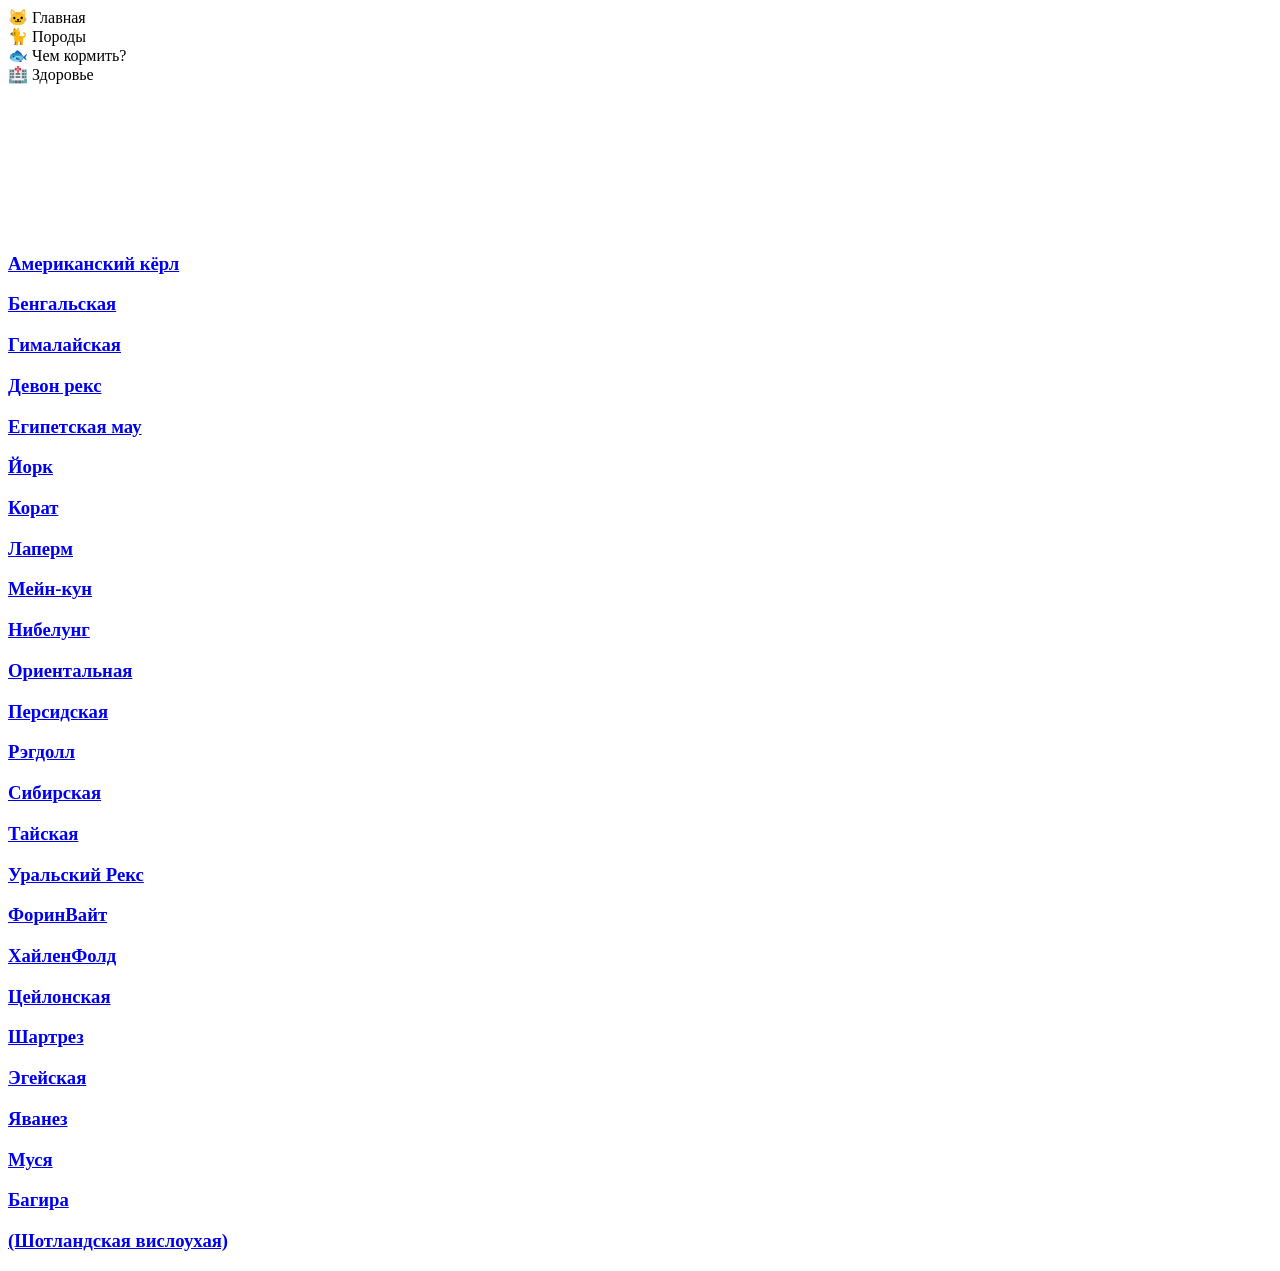
==== сайтики/Породы.html @ f669c14b "Add files via upload" ====
<html>
<head>
    <link rel="stylesheet" href="../стили/poroda.css">
</head>
<body>

    <div class="menu">

        <div class="button" onclick="window.location.href='../index.html';">
            🐱 Главная
        </div>

        <div class="button">
            🐈 Породы
        </div>

        <div class="button" onclick="window.location.href='Питание.html';">
            🐟 Чем кормить?
        </div>

        <div class="button" onclick="window.location.href='Здоровье.html';">
            🏥 Здоровье
        </div>
    </div>

    <div class="video-background">
        <video autoplay muted loop id="myVideo">
            <source src="../Background2.mp4" type="video/mp4">
        </video>
    </div>

    <div class="container">
        
        <div class="box а">
            <a href="../коты/amerikansky-kyorl.html">
            <div class="box-content">
                <h3>Американский кёрл</h3>
            </div>
            </a>
        </div>

        <div class="box б">
            <a href="../коты/bengalskaya.html">
            <div class="box-content">
                <h3>Бенгальская</h3>
            </div>
            </a>
        </div>

        <div class="box г">
            <a href="../коты/gimalayskaya.html">
            <div class="box-content">
                <h3>Гималайская</h3>
            </div>
            </a>
        </div>

        <div class="box д">
            <a href="../коты/devon-reks.html">
            <div class="box-content">
                <h3>Девон рекс</h3>
            </div>
            </a>
        </div>

        <div class="box е">
            <a href="../коты/egipetskaya-mau.html">
            <div class="box-content">
                <h3>Египетская мау</h3>
            </div>
            </a>
        </div>

        <div class="box й">
            <a href="../коты/york.html">
            <div class="box-content">
                <h3>Йорк</h3>
            </div>
            </a>
        </div>

        <div class="box к">
            <a href="../коты/korat.html">
            <div class="box-content">
                <h3>Корат</h3>
            </div>
            </a>
        </div>

        <div class="box л">
            <a href="../коты/laperm.html">
            <div class="box-content">
                <h3>Лаперм</h3>
            </div>
            </a>
        </div>

        <div class="box м">
            <a href="../коты/maine-kun.html">
            <div class="box-content">
                <h3>Мейн-кун</h3>
            </div>
            </a>
        </div>

        <div class="box н">
            <a href="../коты/nibelung.html">
            <div class="box-content">
                <h3>Нибелунг</h3>
            </div>
            </a>
        </div>
        
        <div class="box о">
            <a href="../коты/orientalnaya.html">
            <div class="box-content">
                <h3>Ориентальная</h3>
            </div>
            </a>
        </div>

        <div class="box п">
            <a href="../коты/persidskaya.html">
            <div class="box-content">
                <h3>Персидская</h3>
            </div>
            </a>
        </div>

        <div class="box р">
            <a href="../коты/regdoll.html">
            <div class="box-content">
                <h3>Рэгдолл</h3>
            </div>
            </a>
        </div>

        <div class="box с">
            <a href="../коты/sibirskaya.html">
            <div class="box-content">
                <h3>Сибирская</h3>
            </div>
            </a>
        </div>

        <div class="box т">
            <a href="../коты/thayskaya.html">
            <div class="box-content">
                <h3>Тайская</h3>
            </div>
            </a>
        </div>

        <div class="box у">
            <a href="../коты/uralsky-reks.html">
            <div class="box-content">
                <h3>Уральский Рекс</h3>
            </div>
            </a>
        </div>

        <div class="box ф">
            <a href="../коты/forin-vayt.html">
            <div class="box-content">
                <h3>ФоринВайт</h3>
            </div>
            </a>
        </div>

        <div class="box х">
            <a href="../коты/hayland-fold.html">
            <div class="box-content">
                <h3>ХайленФолд</h3>
            </div>
            </a>
        </div>

        <div class="box ц">
            <a href="../коты/ceylonskaya.html">
            <div class="box-content">
                <h3>Цейлонская</h3>
            </div>
            </a>
        </div>

        <div class="box ш">
            <a href="../коты/shartrez.html">
            <div class="box-content">
                <h3>Шартрез</h3>
            </div>
            </a>
        </div>

        <div class="box э">
            <a href="../коты/egeyskaya.html">
            <div class="box-content">
                <h3>Эгейская</h3>
            </div>
            </a>
        </div>

        <div class="box я">
            <a href="../коты/yavanez.html">
            <div class="box-content">
                <h3>Яванез</h3>
            </div>
            </a>
        </div>

        <div class="box Муся">
            <a href="../коты/mysya.html">
            <div class="box-content">
                <h3>Муся</h3>
            </div>
            </a>
        </div>

        <div class="box Багира">
            <a href="../коты/bagira.html">
            <div class="box-content">
                <h3>Багира</h3>
                <h3>(Шотландская вислоухая)</h3>
            </div>
            </a>
        </div>

    </div>

</body>
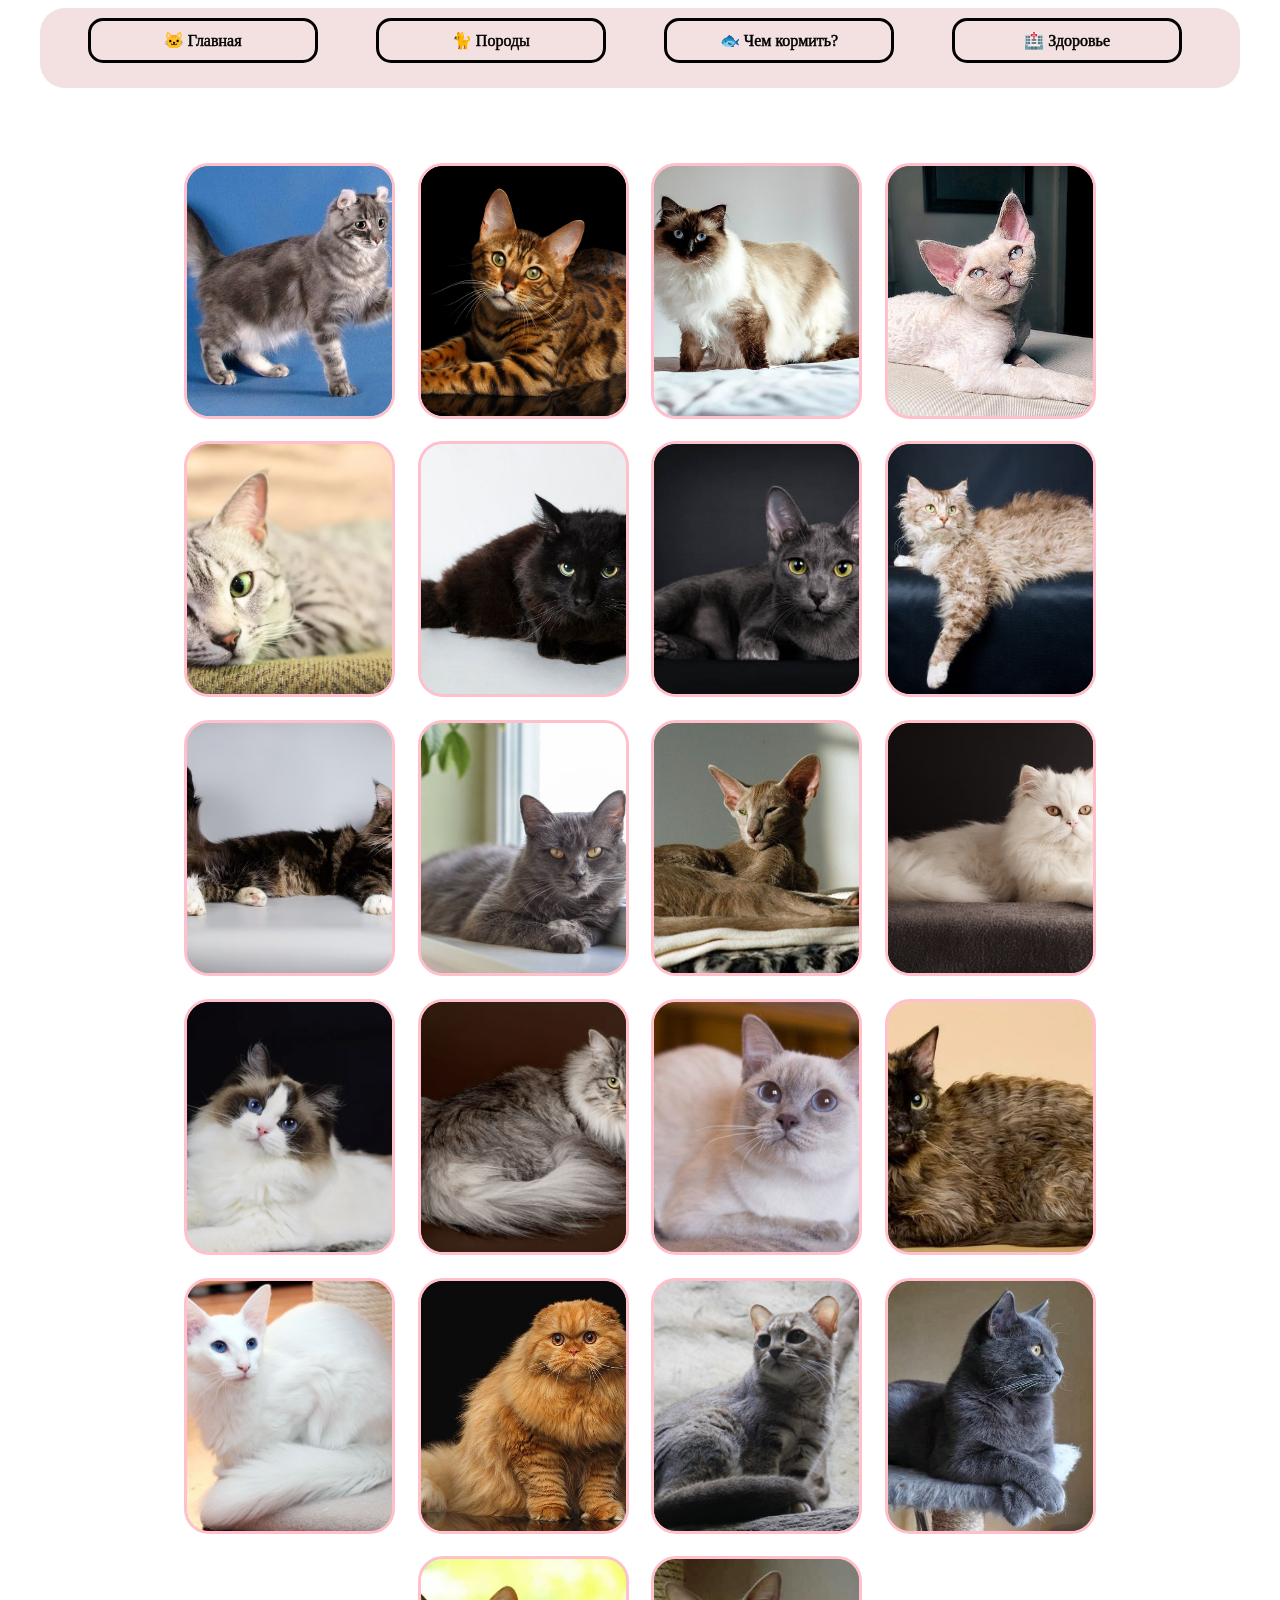
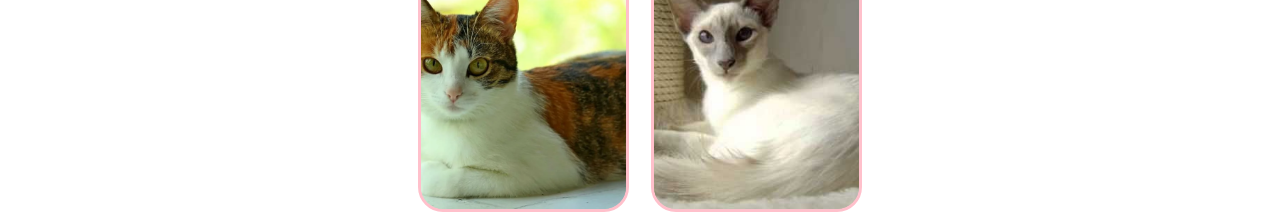
==== commit d34cc0b9: "Update Породы.html" ====
--- a/сайтики/Породы.html
+++ b/сайтики/Породы.html
@@ -207,23 +207,6 @@
             </a>
         </div>
 
-        <div class="box Муся">
-            <a href="../коты/mysya.html">
-            <div class="box-content">
-                <h3>Муся</h3>
-            </div>
-            </a>
-        </div>
-
-        <div class="box Багира">
-            <a href="../коты/bagira.html">
-            <div class="box-content">
-                <h3>Багира</h3>
-                <h3>(Шотландская вислоухая)</h3>
-            </div>
-            </a>
-        </div>
-
     </div>
 
-</body>+</body>
--- a/стили/poroda.css
+++ b/стили/poroda.css
@@ -0,0 +1,251 @@
+body{
+    font-family: Comic Sans Ms;
+    color: black;
+}
+::selection {
+background: #72727271;
+}
+.menu{
+    width: 95%;
+    height: 80px;
+    margin: auto;
+    border-radius: 25px;
+    background: rgba(228, 185, 185, 0.445);
+}
+.button{
+	width:17%;
+	height:auto;
+	color:black;
+	margin:10px;
+	padding:10px;
+	float:left;
+	transition:all 1.4s;
+	cursor:pointer;
+    text-align: center;
+	border:3px solid black;
+	border-radius:15px;
+    margin-left: 4%;
+    -webkit-text-stroke-width: 0.5px;
+}
+.button:hover{
+	background:white;
+	color:black;
+}
+.video-background {
+    position: fixed;
+    right: 0;
+    bottom: 0;
+    min-width: 100%;
+    min-height: 100%;
+    width: auto;
+    height: auto;
+    z-index: -1000;
+    overflow: hidden;
+}
+#myVideo {
+    position: absolute;
+    top: 50%;
+    left: 50%;
+    min-width: 100%;
+    min-height: 100%;
+    width: auto;
+    height: auto;
+    z-index: -1000;
+    transform: translateX(-50%) translateY(-50%);
+}
+.container {
+    width: 90%;
+    height: 80%;
+    margin: auto;
+    margin-top: 5%;
+    display: flex;
+    flex-wrap: wrap;
+    justify-content: center;
+}
+
+@media screen and (max-width: 1080px) {
+   .container {
+      width: 90%;
+      height: 80%;
+      margin-top: 15%;
+   }
+}
+
+.box {
+    width: 18%;
+    height: 250px;
+    margin: 1%;
+    border-radius: 25px;
+    transition: all 0.3s ease;
+    overflow: hidden;
+    position: relative;
+    cursor: pointer;
+    background-size: cover;
+    background-position: center;
+    background-repeat: no-repeat;
+    border: 3px solid pink;
+    animation: borderPulse 2s ease-in-out infinite
+}
+@keyframes borderPulse {
+    0% {
+        border-color: #ff69b4;
+        box-shadow: 0 0 5px #ff69b4;
+    }
+    50% {
+        border-color: #ff1493;
+        box-shadow: 0 0 15px #ff1493;
+    }
+    100% {
+        border-color: #ff69b4;
+        box-shadow: 0 0 5px #ff69b4;
+    }
+}
+
+.box::before {
+    content: '';
+    position: absolute;
+    top: 0;
+    left: 0;
+    width: 100%;
+    height: 100%;
+    background: inherit;
+    background-size: cover;
+    background-position: center;
+    transition: all 0.3s ease;
+    z-index: 0;
+}
+
+.box:hover::before {
+    filter: blur(5px);
+    transform: scale(1.1);
+}
+
+.box::after {
+    content: '';
+    position: absolute;
+    top: 0;
+    left: 0;
+    width: 100%;
+    height: 100%;
+    background: rgba(0, 0, 0, 0);
+    transition: all 0.3s ease;
+    z-index: 1;
+}
+
+.box:hover::after {
+    background: rgba(0, 0, 0, 0.6);
+}
+
+.box-content {
+    padding: 20px;
+    color: white;
+    text-align: center;
+    position: absolute;
+    top: 50%;
+    left: 50%;
+    transform: translate(-50%, -50%) scale(0.8);
+    width: 100%;
+    opacity: 0;
+    visibility: hidden;
+    transition: all 0.3s ease;
+    z-index: 2;
+}
+
+.box:hover .box-content {
+    opacity: 1;
+    visibility: visible;
+    transform: translate(-50%, -50%) scale(1);
+}
+
+.box:hover {
+    transform: scale(1.05);
+    box-shadow: 0 5px 15px rgba(0,0,0,0.3);
+}
+
+.box-content h3 {
+    margin: 0 0 10px 0;
+    font-size: 18px;
+    transform: translateY(10px);
+    transition: transform 0.3s ease;
+}
+
+.box:hover {
+    background: transparent;
+}
+
+@media screen and (max-width: 1080px) {
+   .box {
+    height: 200px;
+   }
+   
+   .box-content h3 {
+       font-size: 16px;
+   }
+}
+
+.box.а{
+    background-image: url("../img/АмериканскийКерл.jpg");
+}
+.box.б{
+    background-image: url("../img/Бенгальская.jpg");
+}
+.box.г{
+    background-image: url("../img/Гималайская.jpg");
+}
+.box.д{
+    background-image: url("../img/ДевонРекс.jpg");
+}
+.box.е{
+    background-image: url("../img/ЕгипетскаяМау.jpg");
+}
+.box.й{
+    background-image: url("../img/Йорк.jpg");
+}
+.box.к{
+    background-image: url("../img/Корат.jpg");
+}
+.box.л{
+    background-image: url("../img/Лаперм.jpg");
+}
+.box.м{
+    background-image: url("../img/МейнКун.jpg");
+}
+.box.н{
+    background-image: url("../img/Нибелунг.jpg");
+}
+.box.о{
+    background-image: url("../img/Ориентальная.jpg");
+}
+.box.п{
+    background-image: url("../img/Персидская.jpg");
+}
+.box.р{
+    background-image: url("../img/Рэгдолл.jpg");
+}
+.box.с{
+    background-image: url("../img/Сибирская.jpg");
+}
+.box.т{
+    background-image: url("../img/Тайская.jpg");
+}
+.box.у{
+    background-image: url("../img/УральскийРекс.jpg");
+}
+.box.ф{
+    background-image: url("../img/ФоринВайт.jpg");
+}
+.box.х{
+    background-image: url("../img/ХайлендФолд.jpg");
+}
+.box.ц{
+    background-image: url("../img/Цейлонская.jpg");
+}
+.box.ш{
+    background-image: url("../img/Шартрез.jpg");
+}
+.box.э{
+    background-image: url("../img/Эгейская.jpg");
+}
+.box.я{
+    background-image: url("../img/Яванез.jpg");
+}
